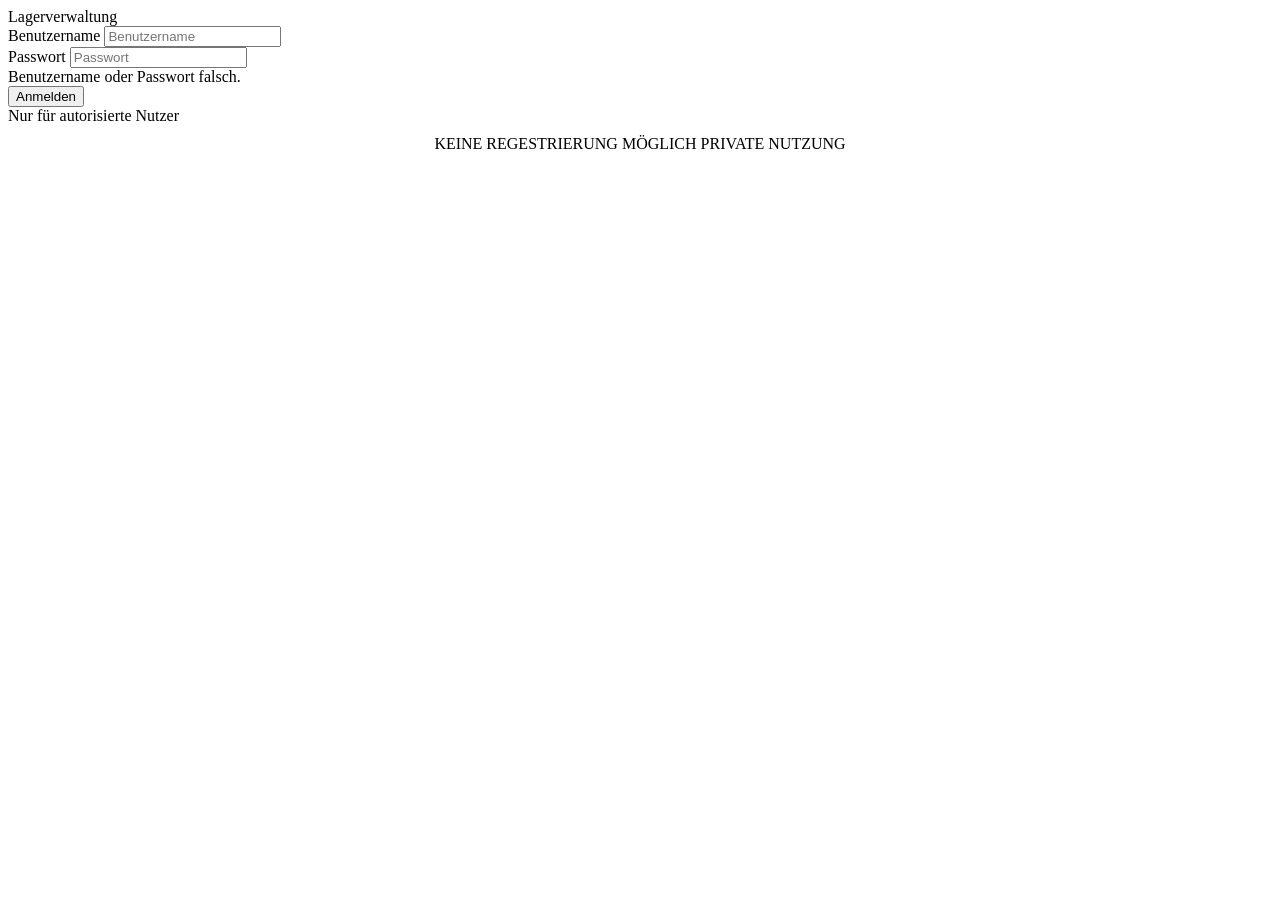
==== index.html @ da7729a5 "changed gridlayout of stats css and html" ====
<!DOCTYPE html>
<html lang="de">
<head>
    <meta charset="UTF-8">
    <meta name="viewport" content="width=device-width, initial-scale=1.0">
    <link rel="stylesheet" href="./login.css">
    <script src="./login.js" defer></script>
    <title>Document</title>
</head>
<body>
    <div class="card" id="card">
  <div class="logo">Lagerverwaltung</div>
  <div class="sub"></div>

  <div class="field">
    <label>Benutzername</label>
    <input type="text" id="inp-user" placeholder="Benutzername" autocomplete="username" />
  </div>

  <div class="field">
    <label>Passwort</label>
    <input type="password" id="inp-pass" placeholder="Passwort" autocomplete="current-password" />
  </div>

  <div class="err-msg" id="err-msg">Benutzername oder Passwort falsch.</div>

  <button class="btn-login" onclick="doLogin()">Anmelden</button>

  <div class="hint">Nur für autorisierte Nutzer</div>
  <div class="WARNING" style="text-align: center; margin-top: 10px;">KEINE REGESTRIERUNG MÖGLICH PRIVATE NUTZUNG</div>
</div>
</body>
</html>
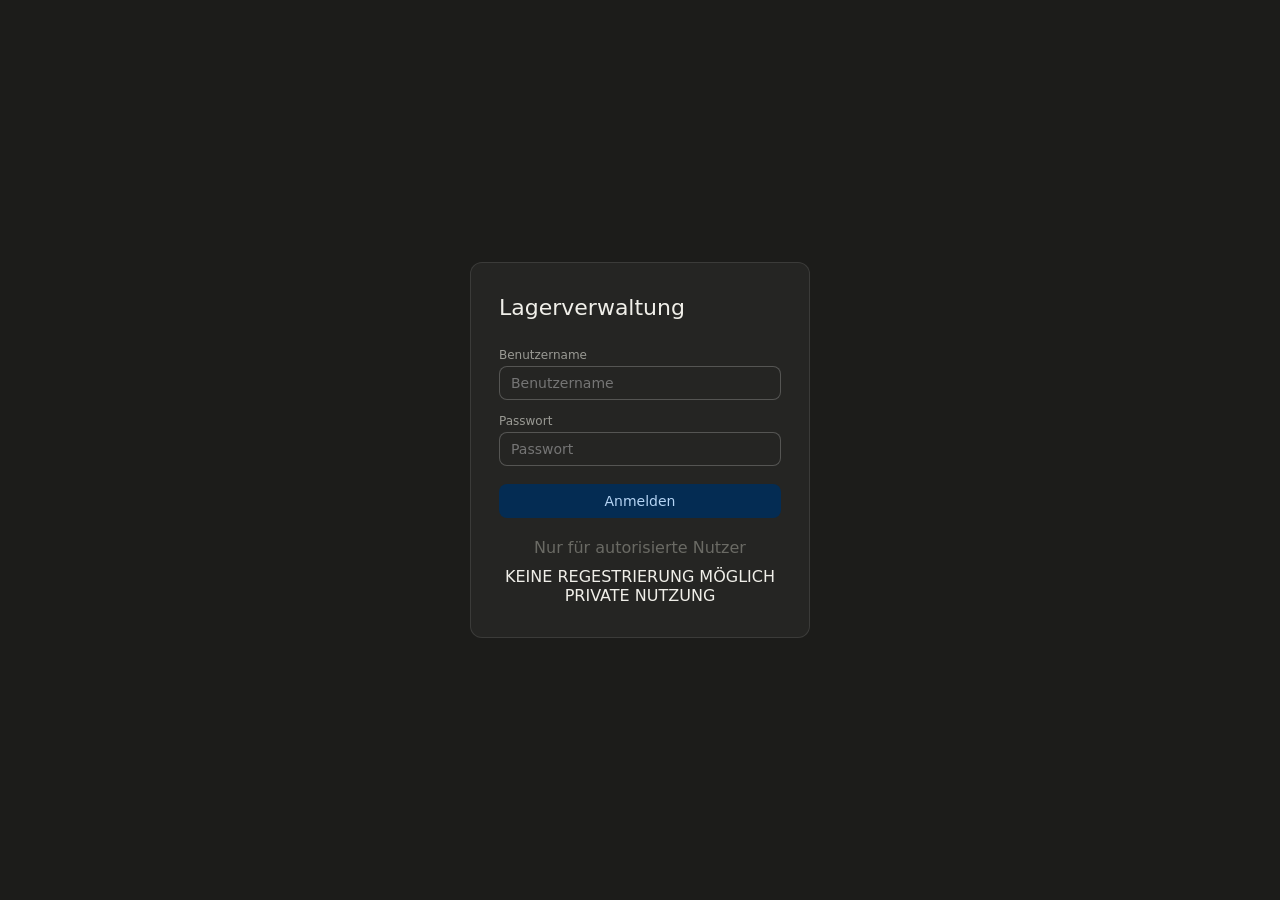
==== commit e3979ec7: "added more features" ====
--- a/index.html
+++ b/index.html
@@ -2,6 +2,8 @@
 <html lang="de">
 <head>
     <meta charset="UTF-8">
+    <meta name="viewport" content="width=device-width, initial-scale=1.0, maximum-scale=1.0, user-scalable=no">
+
     <meta name="viewport" content="width=device-width, initial-scale=1.0">
     <link rel="stylesheet" href="./login.css">
     <script src="./login.js" defer></script>
--- a/login.css
+++ b/login.css
@@ -0,0 +1,125 @@
+   *, *::before, *::after { box-sizing: border-box; margin: 0; padding: 0; }
+ 
+    :root {
+      color-scheme: dark;
+      --bg:        #1c1c1a;
+      --surface:   #252523;
+      --border:    rgba(255,255,255,0.10);
+      --border-md: rgba(255,255,255,0.22);
+      --text:      #f0efe9;
+      --text2:     #9a9a94;
+      --text3:     #6a6a64;
+      --radius-md: 8px;
+      --radius-lg: 12px;
+      --font: system-ui, -apple-system, 'Segoe UI', sans-serif;
+      --c-voll-bg:  #042C53;
+      --c-voll-txt: #B5D4F4;
+      --c-err-bg:   #501313;
+      --c-err-txt:  #F7C1C1;
+      --c-err-brd:  #E24B4A;
+    }
+ 
+    body {
+      font-family: var(--font);
+      background: var(--bg);
+      color: var(--text);
+      min-height: 100vh;
+      display: flex;
+      align-items: center;
+      justify-content: center;
+      padding: 1rem;
+    }
+ 
+    .card {
+      background: var(--surface);
+      border: 0.5px solid var(--border);
+      border-radius: var(--radius-lg);
+      padding: 2rem 1.75rem;
+      width: 100%;
+      max-width: 340px;
+    }
+ 
+    .logo {
+      font-size: 22px;
+      font-weight: 500;
+      margin-bottom: 4px;
+    }
+ 
+    .sub {
+      font-size: 13px;
+      color: var(--text2);
+      margin-bottom: 1.75rem;
+    }
+ 
+    .field { margin-bottom: 14px; }
+ 
+    .field label {
+      font-size: 12px;
+      color: var(--text2);
+      display: block;
+      margin-bottom: 4px;
+    }
+ 
+    .field input {
+      width: 100%;
+      border: 0.5px solid var(--border-md);
+      border-radius: var(--radius-md);
+      padding: 8px 11px;
+      font-size: 14px;
+      background: var(--surface);
+      color: var(--text);
+      font-family: var(--font);
+      transition: border-color 0.15s;
+    }
+ 
+    .field input:focus {
+      outline: none;
+      border-color: #378ADD;
+    }
+ 
+    .field input.error { border-color: var(--c-err-brd); }
+ 
+    .err-msg {
+      display: none;
+      font-size: 12px;
+      color: var(--c-err-txt);
+      background: var(--c-err-bg);
+      border-radius: var(--radius-md);
+      padding: 7px 10px;
+      margin-bottom: 14px;
+    }
+    .err-msg.show { display: block; }
+ 
+    .btn-login {
+      width: 100%;
+      padding: 9px;
+      font-size: 14px;
+      font-family: var(--font);
+      font-weight: 500;
+      border: none;
+      border-radius: var(--radius-md);
+      background: var(--c-voll-bg);
+      color: var(--c-voll-txt);
+      cursor: pointer;
+      transition: opacity 0.15s;
+      margin-top: 4px;
+    }
+    .btn-login:hover { opacity: 0.85; }
+    .btn-login:active { opacity: 0.7; }
+ 
+    .hint {
+      font-size: 16px;
+      color: var(--text3);
+      text-align: center;
+      margin-top: 1.25rem;
+    }
+ 
+    /* shake animation bei falschem login */
+    @keyframes shake {
+      0%,100% { transform: translateX(0); }
+      20%      { transform: translateX(-6px); }
+      40%      { transform: translateX(6px); }
+      60%      { transform: translateX(-4px); }
+      80%      { transform: translateX(4px); }
+    }
+    .shake { animation: shake 0.35s ease; }
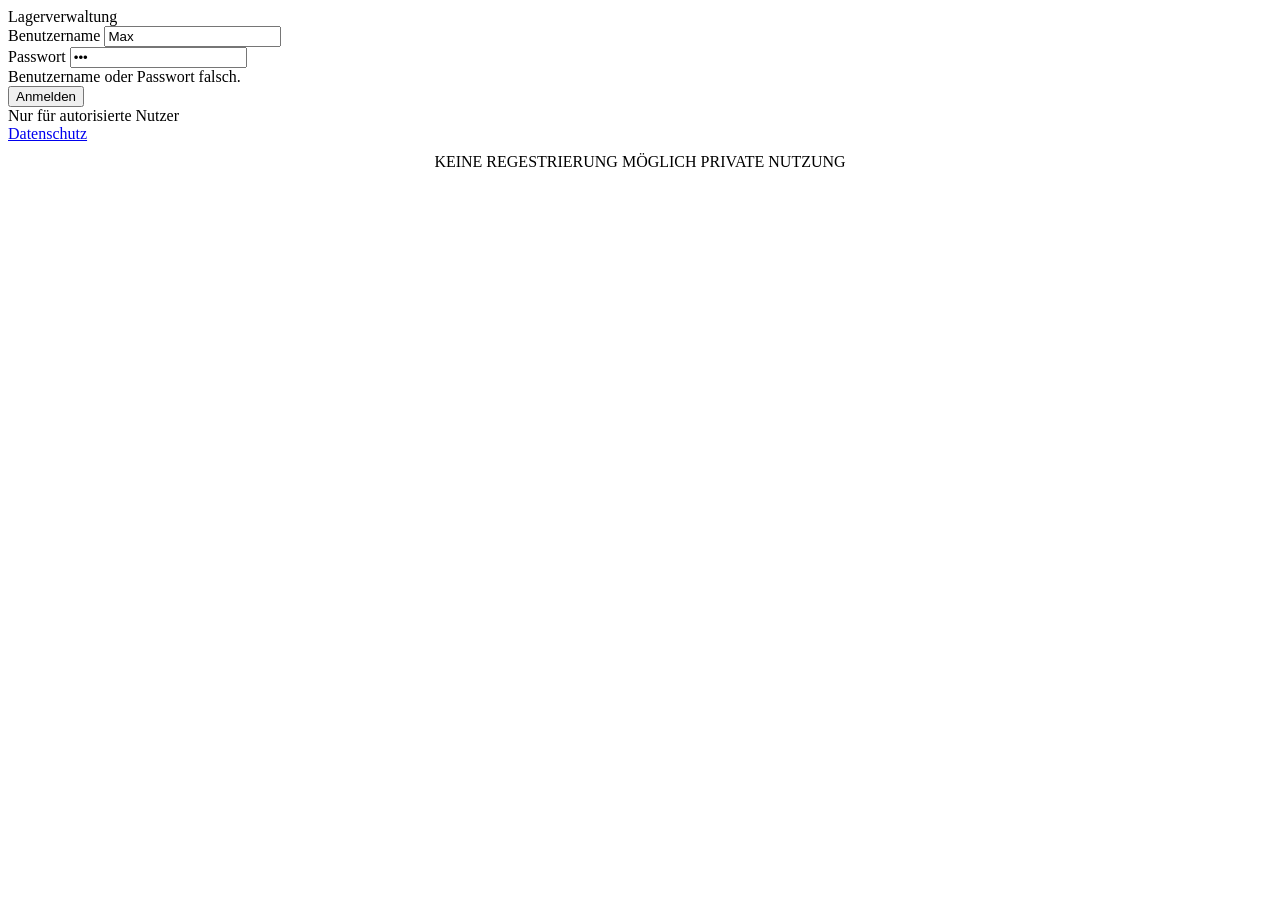
==== commit 6c8714e9: "added privacyPolicy.css, html and included it in index.html" ====
--- a/index.html
+++ b/index.html
@@ -5,8 +5,8 @@
     <meta name="viewport" content="width=device-width, initial-scale=1.0, maximum-scale=1.0, user-scalable=no">
 
     <meta name="viewport" content="width=device-width, initial-scale=1.0">
-    <link rel="stylesheet" href="./login.css">
-    <script src="./login.js" defer></script>
+    <link rel="stylesheet" href="./styles/login.css">
+    <script src="./scripts/login.js" defer></script>
     <title>Document</title>
 </head>
 <body>
@@ -16,12 +16,12 @@
 
   <div class="field">
     <label>Benutzername</label>
-    <input type="text" id="inp-user" placeholder="Benutzername" autocomplete="username" />
+    <input type="text" id="inp-user" placeholder="Benutzername" autocomplete="username" value="Max" />
   </div>
 
   <div class="field">
     <label>Passwort</label>
-    <input type="password" id="inp-pass" placeholder="Passwort" autocomplete="current-password" />
+    <input type="password" id="inp-pass" placeholder="Passwort" autocomplete="current-password" value="123"/>
   </div>
 
   <div class="err-msg" id="err-msg">Benutzername oder Passwort falsch.</div>
@@ -29,6 +29,7 @@
   <button class="btn-login" onclick="doLogin()">Anmelden</button>
 
   <div class="hint">Nur für autorisierte Nutzer</div>
+  <a href="./datenschutz.html">Datenschutz</a>
   <div class="WARNING" style="text-align: center; margin-top: 10px;">KEINE REGESTRIERUNG MÖGLICH PRIVATE NUTZUNG</div>
 </div>
 </body>
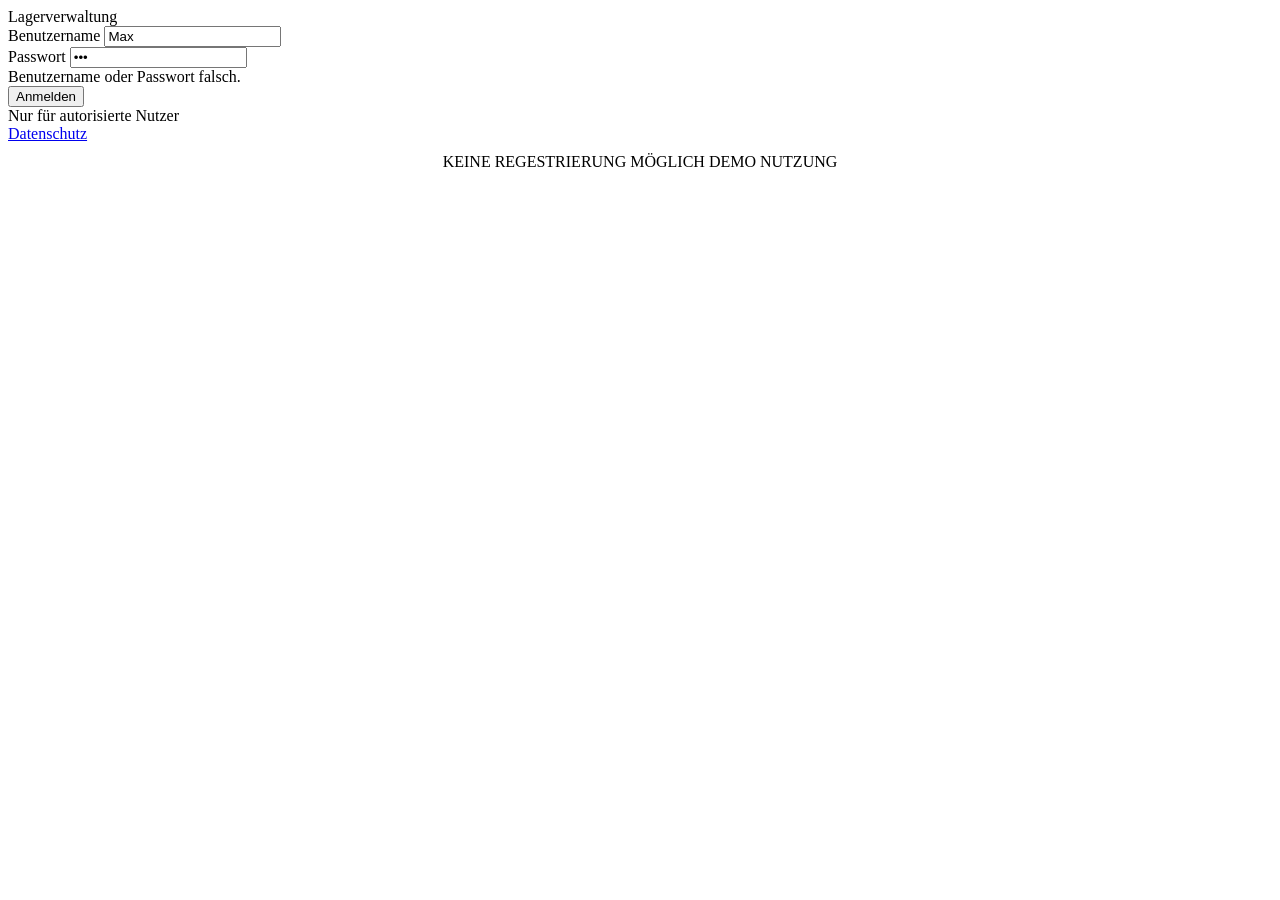
==== commit 01f612db: "added favicon" ====
--- a/index.html
+++ b/index.html
@@ -6,8 +6,9 @@
 
     <meta name="viewport" content="width=device-width, initial-scale=1.0">
     <link rel="stylesheet" href="./styles/login.css">
+     <link rel="icon" type="image/x-icon" href="./assets/imgs/favicon_512.png">
     <script src="./scripts/login.js" defer></script>
-    <title>Document</title>
+    <title>Login</title>
 </head>
 <body>
     <div class="card" id="card">
@@ -30,7 +31,7 @@
 
   <div class="hint">Nur für autorisierte Nutzer</div>
   <a href="./datenschutz.html">Datenschutz</a>
-  <div class="WARNING" style="text-align: center; margin-top: 10px;">KEINE REGESTRIERUNG MÖGLICH PRIVATE NUTZUNG</div>
+  <div class="WARNING" style="text-align: center; margin-top: 10px;">KEINE REGESTRIERUNG MÖGLICH DEMO NUTZUNG</div>
 </div>
 </body>
 </html>
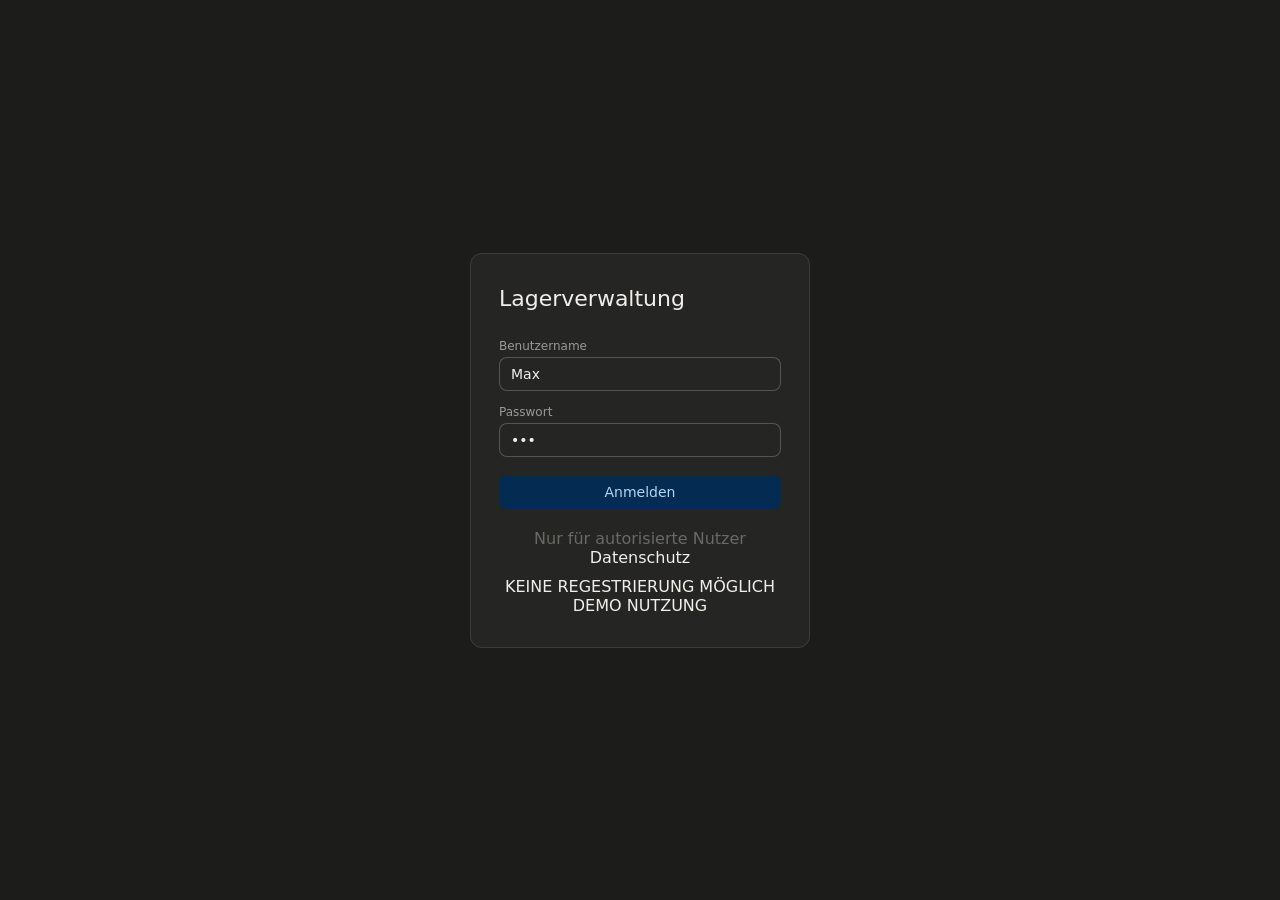
==== commit 2145b4d1: "added privacyPolicy in dashboard, styled link" ====
--- a/index.html
+++ b/index.html
@@ -1,37 +1,41 @@
 <!DOCTYPE html>
 <html lang="de">
+
 <head>
-    <meta charset="UTF-8">
-    <meta name="viewport" content="width=device-width, initial-scale=1.0, maximum-scale=1.0, user-scalable=no">
+  <meta charset="UTF-8">
+  <meta name="viewport" content="width=device-width, initial-scale=1.0, maximum-scale=1.0, user-scalable=no">
 
-    <meta name="viewport" content="width=device-width, initial-scale=1.0">
-    <link rel="stylesheet" href="./styles/login.css">
-     <link rel="icon" type="image/x-icon" href="./assets/imgs/favicon_512.png">
-    <script src="./scripts/login.js" defer></script>
-    <title>Login</title>
+  <meta name="viewport" content="width=device-width, initial-scale=1.0">
+  <link rel="stylesheet" href="./styles/login.css">
+  <link rel="icon" type="image/x-icon" href="./assets/imgs/favicon_512.png">
+  <link rel="stylesheet" href="./styles/standart.css">
+  <script src="./scripts/login.js" defer></script>
+  <title>Login</title>
 </head>
+
 <body>
-    <div class="card" id="card">
-  <div class="logo">Lagerverwaltung</div>
-  <div class="sub"></div>
+  <div class="card" id="card">
+    <div class="logo">Lagerverwaltung</div>
+    <div class="sub"></div>
 
-  <div class="field">
-    <label>Benutzername</label>
-    <input type="text" id="inp-user" placeholder="Benutzername" autocomplete="username" value="Max" />
+    <div class="field">
+      <label>Benutzername</label>
+      <input type="text" id="inp-user" placeholder="Benutzername" autocomplete="username" value="Max" />
+    </div>
+
+    <div class="field">
+      <label>Passwort</label>
+      <input type="password" id="inp-pass" placeholder="Passwort" autocomplete="current-password" value="123" />
+    </div>
+
+    <div class="err-msg" id="err-msg">Benutzername oder Passwort falsch.</div>
+
+    <button class="btn-login" onclick="doLogin()">Anmelden</button>
+
+    <div class="hint">Nur für autorisierte Nutzer</div>
+    <a href="./datenschutz.html">Datenschutz</a>
+    <div class="WARNING" style="text-align: center; margin-top: 10px;">KEINE REGESTRIERUNG MÖGLICH DEMO NUTZUNG</div>
   </div>
+</body>
 
-  <div class="field">
-    <label>Passwort</label>
-    <input type="password" id="inp-pass" placeholder="Passwort" autocomplete="current-password" value="123"/>
-  </div>
-
-  <div class="err-msg" id="err-msg">Benutzername oder Passwort falsch.</div>
-
-  <button class="btn-login" onclick="doLogin()">Anmelden</button>
-
-  <div class="hint">Nur für autorisierte Nutzer</div>
-  <a href="./datenschutz.html">Datenschutz</a>
-  <div class="WARNING" style="text-align: center; margin-top: 10px;">KEINE REGESTRIERUNG MÖGLICH DEMO NUTZUNG</div>
-</div>
-</body>
 </html>
--- a/styles/login.css
+++ b/styles/login.css
@@ -0,0 +1,171 @@
+   *,
+   *::before,
+   *::after {
+     box-sizing: border-box;
+     margin: 0;
+     padding: 0;
+   }
+
+   :root {
+     color-scheme: dark;
+     --bg: #1c1c1a;
+     --surface: #252523;
+     --border: rgba(255, 255, 255, 0.10);
+     --border-md: rgba(255, 255, 255, 0.22);
+     --text: #f0efe9;
+     --text2: #9a9a94;
+     --text3: #6a6a64;
+     --radius-md: 8px;
+     --radius-lg: 12px;
+     --font: system-ui, -apple-system, 'Segoe UI', sans-serif;
+     --c-voll-bg: #042C53;
+     --c-voll-txt: #B5D4F4;
+     --c-err-bg: #501313;
+     --c-err-txt: #F7C1C1;
+     --c-err-brd: #E24B4A;
+   }
+
+   body {
+     font-family: var(--font);
+     background: var(--bg);
+     color: var(--text);
+     min-height: 100vh;
+     display: flex;
+     align-items: center;
+     justify-content: center;
+     padding: 1rem;
+   }
+
+   .card {
+     background: var(--surface);
+     border: 0.5px solid var(--border);
+     border-radius: var(--radius-lg);
+     padding: 2rem 1.75rem;
+     width: 100%;
+     max-width: 340px;
+   }
+
+   .logo {
+     font-size: 22px;
+     font-weight: 500;
+     margin-bottom: 4px;
+   }
+
+   .sub {
+     font-size: 13px;
+     color: var(--text2);
+     margin-bottom: 1.75rem;
+   }
+
+   .field {
+     margin-bottom: 14px;
+   }
+
+   .field label {
+     font-size: 12px;
+     color: var(--text2);
+     display: block;
+     margin-bottom: 4px;
+   }
+
+   .field input {
+     width: 100%;
+     border: 0.5px solid var(--border-md);
+     border-radius: var(--radius-md);
+     padding: 8px 11px;
+     font-size: 14px;
+     background: var(--surface);
+     color: var(--text);
+     font-family: var(--font);
+     transition: border-color 0.15s;
+   }
+
+   #card a {
+     text-decoration: none;
+     display: flex;
+     width: 100%;
+     justify-content: center;
+     color: #f0efe9;
+   }
+
+   .field input:focus {
+     outline: none;
+     border-color: #378ADD;
+   }
+
+   .field input.error {
+     border-color: var(--c-err-brd);
+   }
+
+   .err-msg {
+     display: none;
+     font-size: 12px;
+     color: var(--c-err-txt);
+     background: var(--c-err-bg);
+     border-radius: var(--radius-md);
+     padding: 7px 10px;
+     margin-bottom: 14px;
+   }
+
+   .err-msg.show {
+     display: block;
+   }
+
+   .btn-login {
+     width: 100%;
+     padding: 9px;
+     font-size: 14px;
+     font-family: var(--font);
+     font-weight: 500;
+     border: none;
+     border-radius: var(--radius-md);
+     background: var(--c-voll-bg);
+     color: var(--c-voll-txt);
+     cursor: pointer;
+     transition: opacity 0.15s;
+     margin-top: 4px;
+   }
+
+   .btn-login:hover {
+     opacity: 0.85;
+   }
+
+   .btn-login:active {
+     opacity: 0.7;
+   }
+
+   .hint {
+     font-size: 16px;
+     color: var(--text3);
+     text-align: center;
+     margin-top: 1.25rem;
+   }
+
+   /* shake animation bei falschem login */
+   @keyframes shake {
+
+     0%,
+     100% {
+       transform: translateX(0);
+     }
+
+     20% {
+       transform: translateX(-6px);
+     }
+
+     40% {
+       transform: translateX(6px);
+     }
+
+     60% {
+       transform: translateX(-4px);
+     }
+
+     80% {
+       transform: translateX(4px);
+     }
+   }
+
+   .shake {
+     animation: shake 0.35s ease;
+   }
